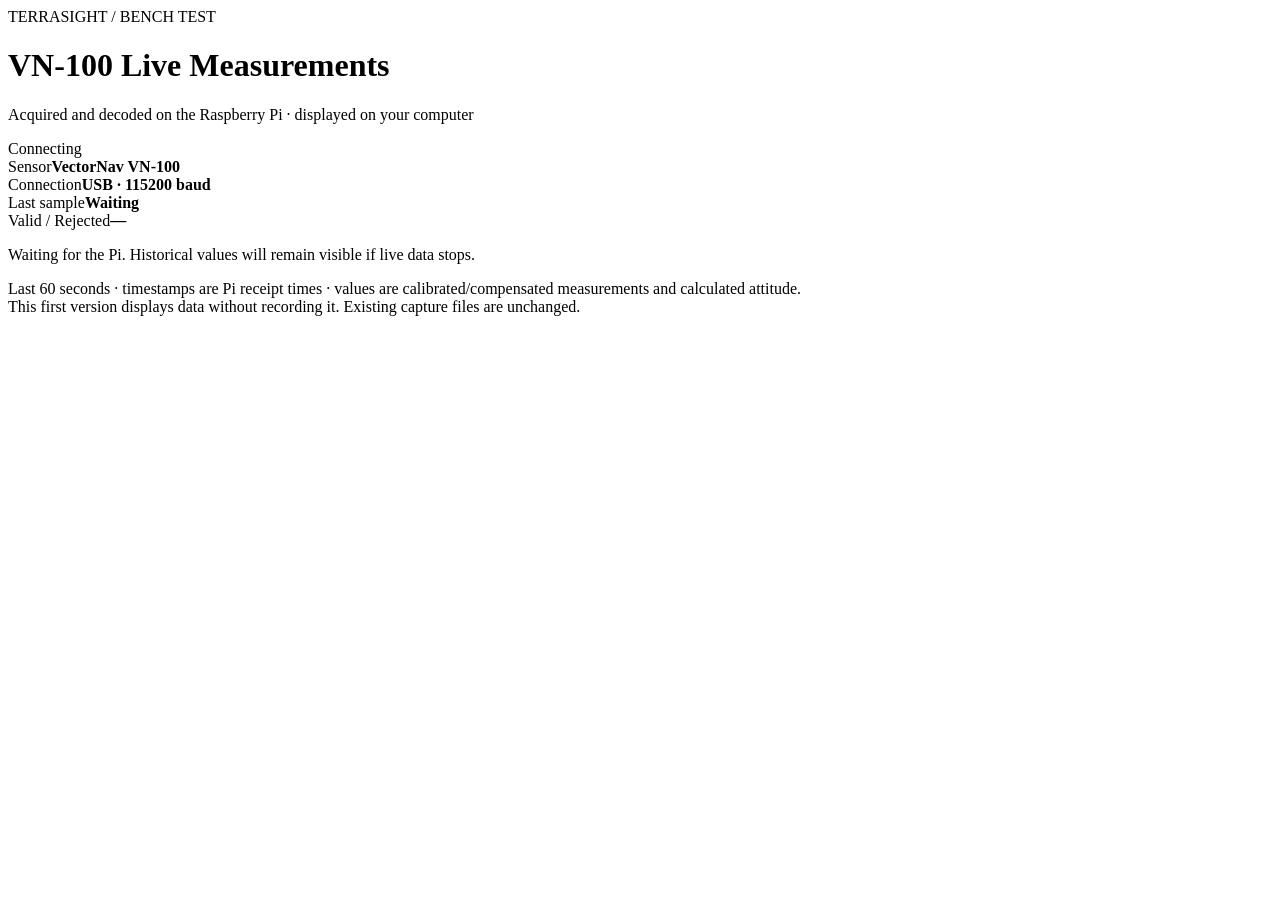
==== web/index.html @ b87aaee5 "Add first VN-100 live browser GUI" ====
<!doctype html>
<html lang="en">
<head>
  <meta charset="utf-8"><meta name="viewport" content="width=device-width,initial-scale=1">
  <title>Terrasight Bench Test</title><link rel="stylesheet" href="/style.css">
  <script src="/app.js" defer></script>
</head>
<body>
  <header><div><div class="eyebrow">TERRASIGHT / BENCH TEST</div><h1>VN-100 Live Measurements</h1>
    <p>Acquired and decoded on the Raspberry Pi · displayed on your computer</p></div>
    <div id="status" role="status" class="badge waiting">Connecting</div></header>
  <section class="summary" aria-label="Connection Details">
    <div><span>Sensor</span><strong>VectorNav VN-100</strong></div>
    <div><span>Connection</span><strong>USB · 115200 baud</strong></div>
    <div><span>Last sample</span><strong id="last">Waiting</strong></div>
    <div><span>Valid / Rejected</span><strong id="counts">—</strong></div>
  </section>
  <p id="notice" class="notice">Waiting for the Pi. Historical values will remain visible if live data stops.</p>
  <main id="plots"></main>
  <footer>Last 60 seconds · timestamps are Pi receipt times · values are calibrated/compensated measurements and calculated attitude.
    <br>This first version displays data without recording it. Existing capture files are unchanged.</footer>
</body></html>
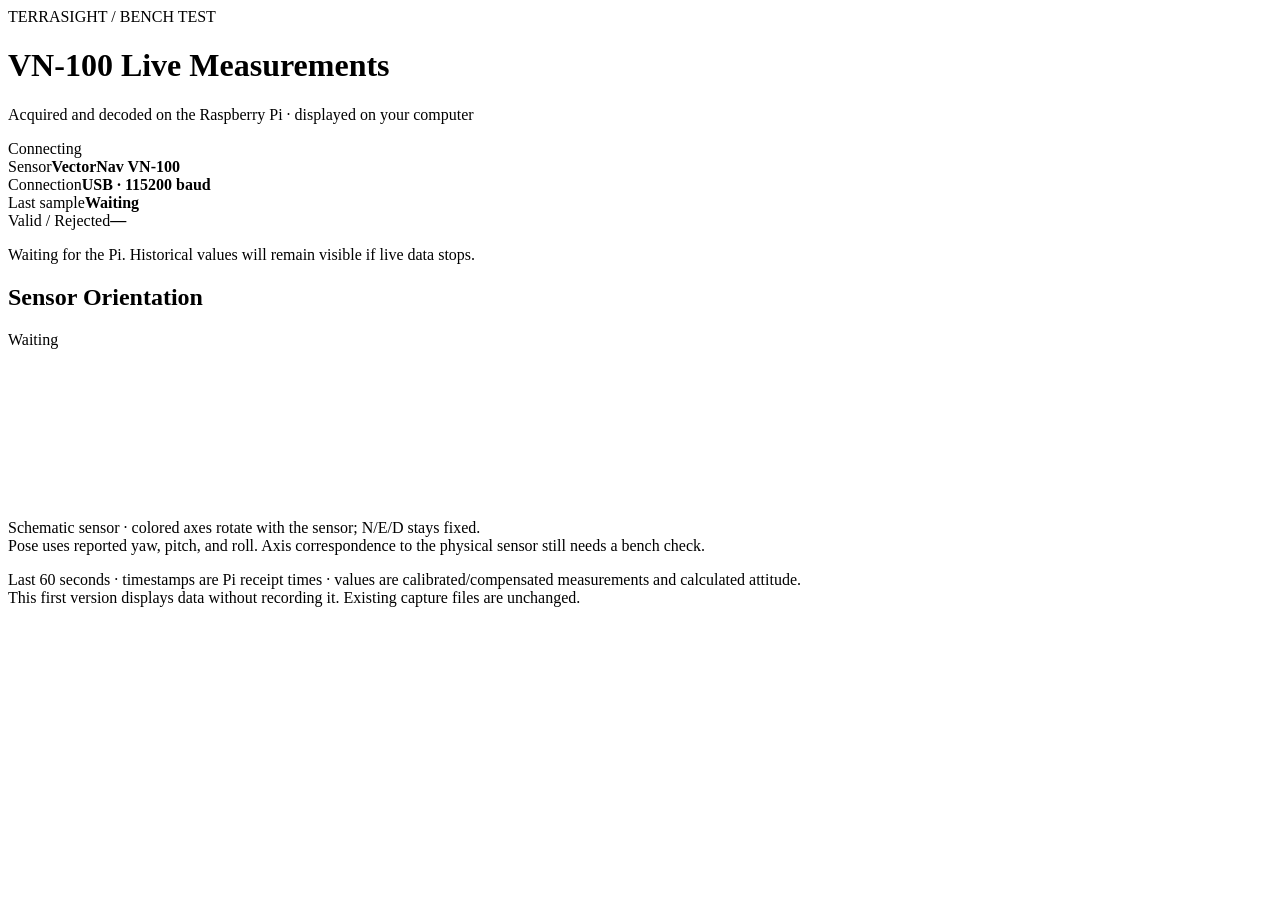
==== commit 30f318af: "Add live VN-100 orientation model with NED axes" ====
--- a/web/index.html
+++ b/web/index.html
@@ -3,7 +3,7 @@
 <head>
   <meta charset="utf-8"><meta name="viewport" content="width=device-width,initial-scale=1">
   <title>Terrasight Bench Test</title><link rel="stylesheet" href="/style.css">
-  <script src="/app.js" defer></script>
+  <script src="/pose.js" defer></script><script src="/app.js" defer></script>
 </head>
 <body>
   <header><div><div class="eyebrow">TERRASIGHT / BENCH TEST</div><h1>VN-100 Live Measurements</h1>
@@ -16,6 +16,11 @@
     <div><span>Valid / Rejected</span><strong id="counts">—</strong></div>
   </section>
   <p id="notice" class="notice">Waiting for the Pi. Historical values will remain visible if live data stops.</p>
+  <article class="orientation-panel">
+    <div class="panel-head"><h2>Sensor Orientation</h2><span class="unit" id="pose-status">Waiting</span></div>
+    <canvas id="pose" role="img" aria-label="Waiting for attitude measurements"></canvas>
+    <p class="pose-caption">Schematic sensor · colored axes rotate with the sensor; N/E/D stays fixed.<br>Pose uses reported yaw, pitch, and roll. Axis correspondence to the physical sensor still needs a bench check.</p>
+  </article>
   <main id="plots"></main>
   <footer>Last 60 seconds · timestamps are Pi receipt times · values are calibrated/compensated measurements and calculated attitude.
     <br>This first version displays data without recording it. Existing capture files are unchanged.</footer>
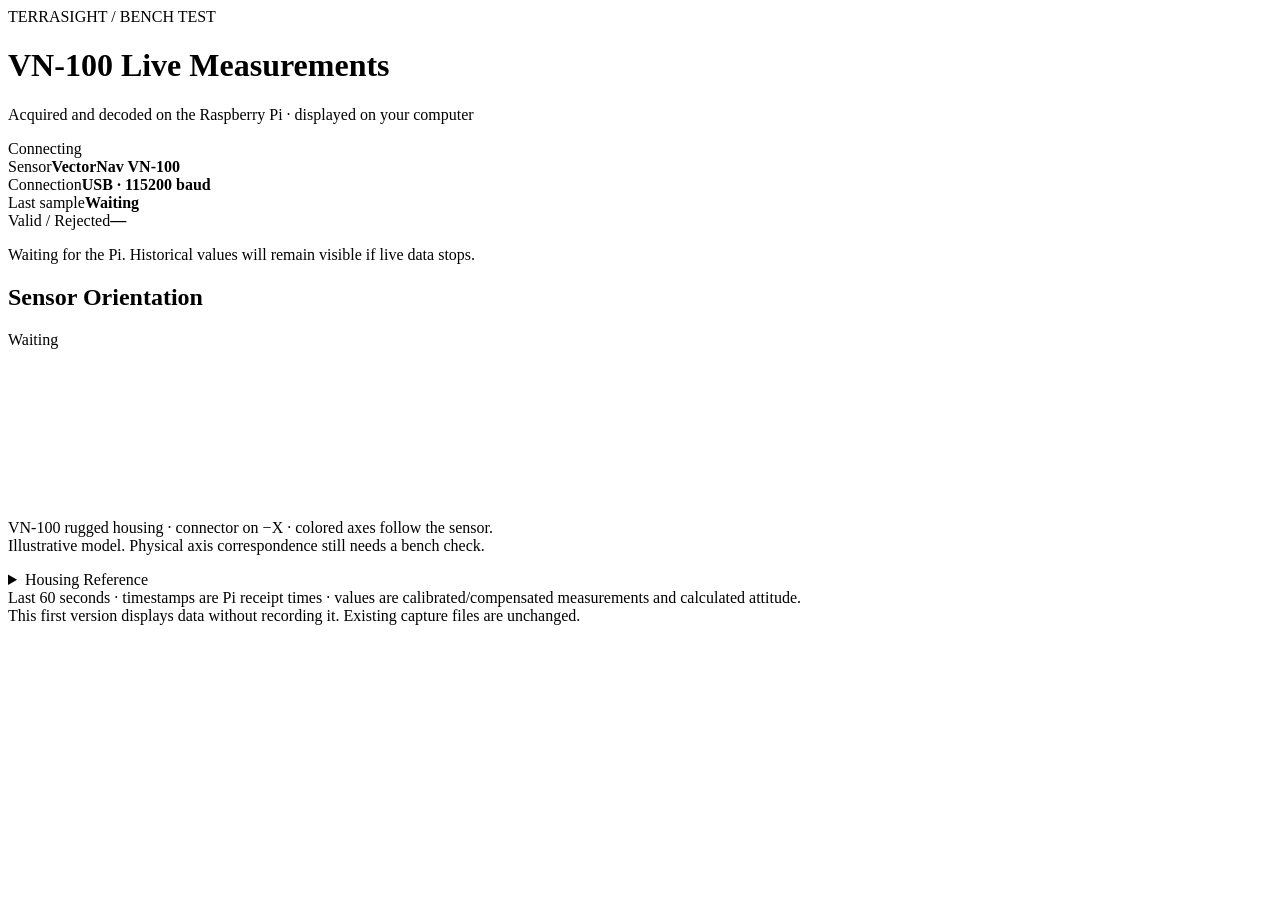
==== commit 2462d92e: "Match orientation model to VN-100 rugged housing reference" ====
--- a/web/index.html
+++ b/web/index.html
@@ -19,7 +19,11 @@
   <article class="orientation-panel">
     <div class="panel-head"><h2>Sensor Orientation</h2><span class="unit" id="pose-status">Waiting</span></div>
     <canvas id="pose" role="img" aria-label="Waiting for attitude measurements"></canvas>
-    <p class="pose-caption">Schematic sensor · colored axes rotate with the sensor; N/E/D stays fixed.<br>Pose uses reported yaw, pitch, and roll. Axis correspondence to the physical sensor still needs a bench check.</p>
+    <p class="pose-caption">VN-100 rugged housing · connector on −X · colored axes follow the sensor.<br>Illustrative model. Physical axis correspondence still needs a bench check.</p>
+    <details class="housing-reference"><summary>Housing Reference</summary>
+      <img src="/vn100-reference.png" alt="Provided reference showing the red rugged VN-100 housing, its connector and mounting tabs, alongside the silver SMD version">
+      <p class="pose-caption">The red rugged unit is represented by the rotating model.</p>
+    </details>
   </article>
   <main id="plots"></main>
   <footer>Last 60 seconds · timestamps are Pi receipt times · values are calibrated/compensated measurements and calculated attitude.
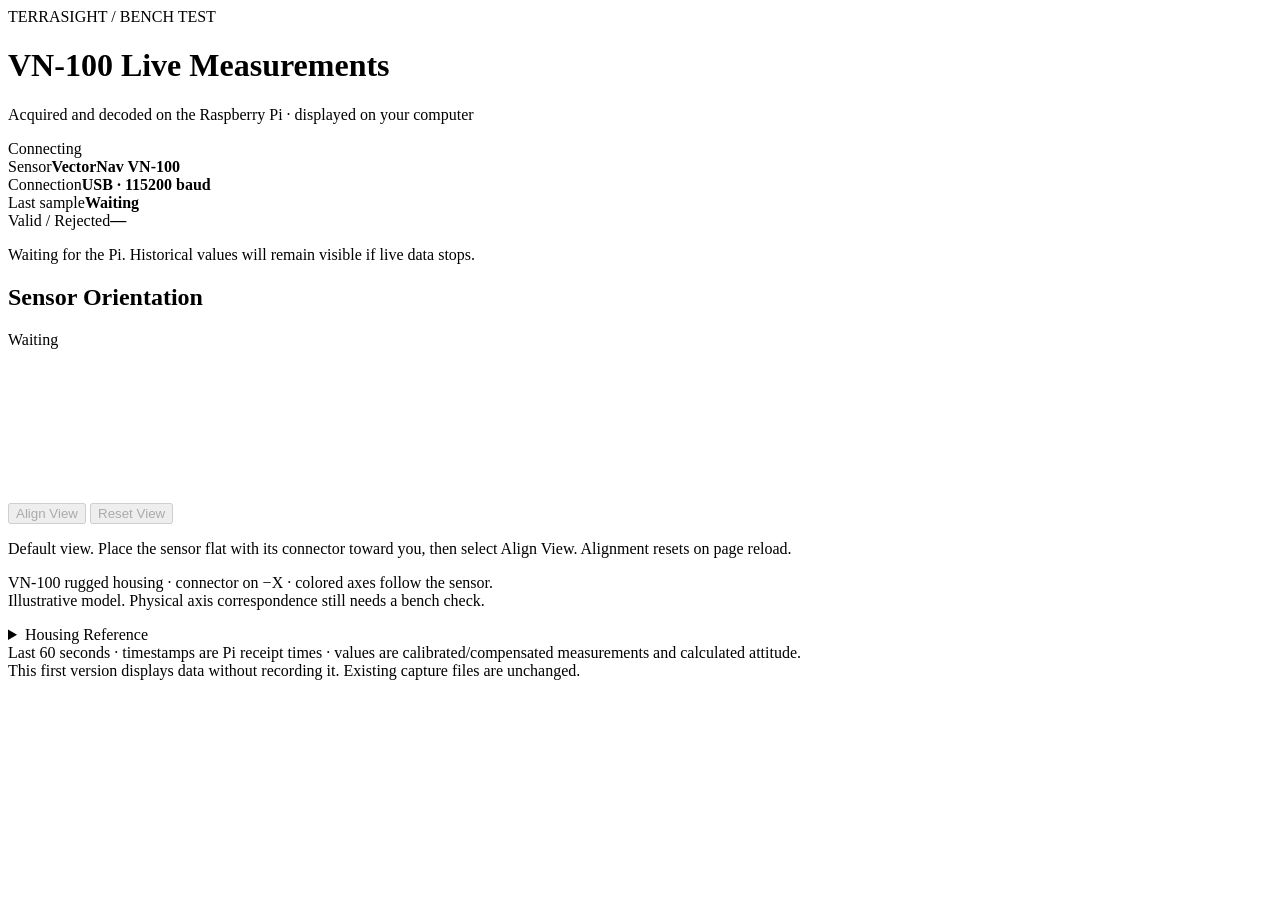
==== commit 9ed6c45b: "Add connector-facing view alignment and reset controls" ====
--- a/web/index.html
+++ b/web/index.html
@@ -19,6 +19,11 @@
   <article class="orientation-panel">
     <div class="panel-head"><h2>Sensor Orientation</h2><span class="unit" id="pose-status">Waiting</span></div>
     <canvas id="pose" role="img" aria-label="Waiting for attitude measurements"></canvas>
+    <div class="pose-controls">
+      <button id="align-view" type="button" disabled>Align View</button>
+      <button id="reset-view" type="button" disabled>Reset View</button>
+    </div>
+    <p id="view-reference" class="pose-caption" role="status">Default view. Place the sensor flat with its connector toward you, then select Align View. Alignment resets on page reload.</p>
     <p class="pose-caption">VN-100 rugged housing · connector on −X · colored axes follow the sensor.<br>Illustrative model. Physical axis correspondence still needs a bench check.</p>
     <details class="housing-reference"><summary>Housing Reference</summary>
       <img src="/vn100-reference.png" alt="Provided reference showing the red rugged VN-100 housing, its connector and mounting tabs, alongside the silver SMD version">
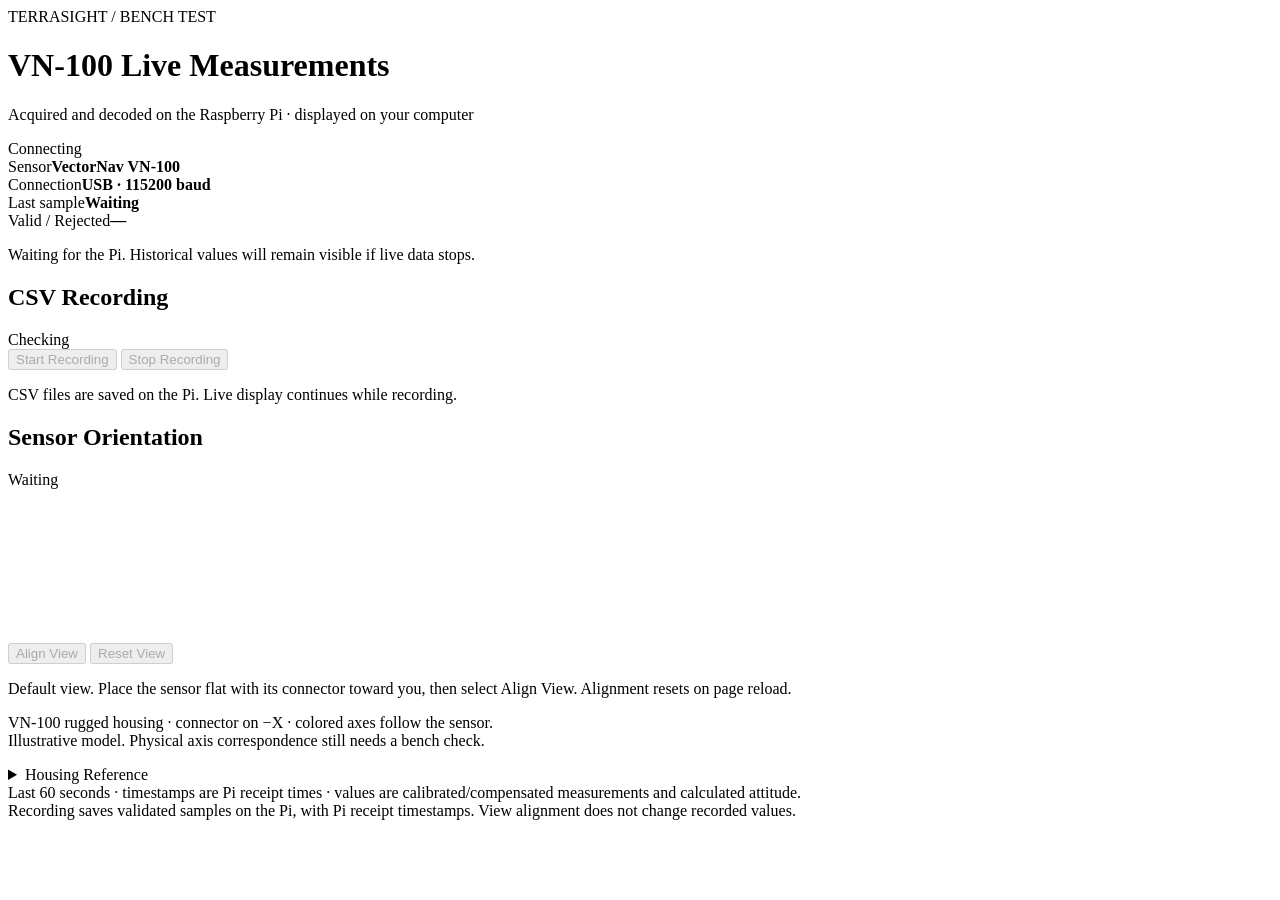
==== commit bfd3b9d4: "Record validated VN-100 samples to Pi CSV with live controls" ====
--- a/web/index.html
+++ b/web/index.html
@@ -16,6 +16,16 @@
     <div><span>Valid / Rejected</span><strong id="counts">—</strong></div>
   </section>
   <p id="notice" class="notice">Waiting for the Pi. Historical values will remain visible if live data stops.</p>
+  <article class="recording-panel" aria-label="CSV Recording">
+    <div class="panel-head"><h2>CSV Recording</h2><span id="recording-status" class="unit" role="status">Checking</span></div>
+    <div class="pose-controls">
+      <button id="start-recording" type="button" disabled>Start Recording</button>
+      <button id="stop-recording" type="button" disabled>Stop Recording</button>
+    </div>
+    <p id="recording-detail" class="pose-caption">CSV files are saved on the Pi. Live display continues while recording.</p>
+    <p id="recording-path" class="recording-path"></p>
+    <p id="recording-error" class="recording-error" role="alert"></p>
+  </article>
   <article class="orientation-panel">
     <div class="panel-head"><h2>Sensor Orientation</h2><span class="unit" id="pose-status">Waiting</span></div>
     <canvas id="pose" role="img" aria-label="Waiting for attitude measurements"></canvas>
@@ -32,5 +42,5 @@
   </article>
   <main id="plots"></main>
   <footer>Last 60 seconds · timestamps are Pi receipt times · values are calibrated/compensated measurements and calculated attitude.
-    <br>This first version displays data without recording it. Existing capture files are unchanged.</footer>
+    <br>Recording saves validated samples on the Pi, with Pi receipt timestamps. View alignment does not change recorded values.</footer>
 </body></html>
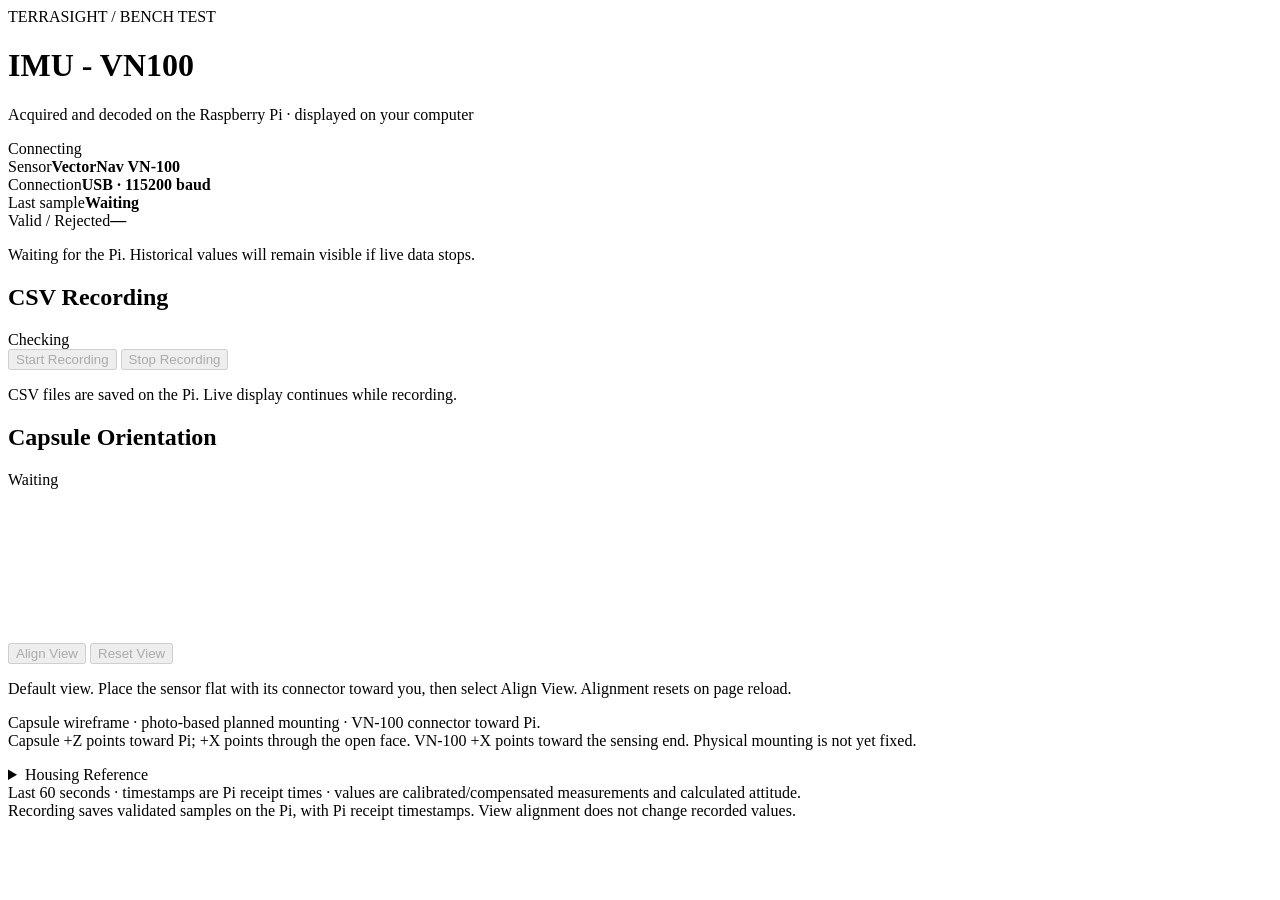
==== commit 202c733f: "Add unified Terrasight dashboard and private Pi connection settings" ====
--- a/web/index.html
+++ b/web/index.html
@@ -3,10 +3,10 @@
 <head>
   <meta charset="utf-8"><meta name="viewport" content="width=device-width,initial-scale=1">
   <title>Terrasight Bench Test</title><link rel="stylesheet" href="/style.css">
-  <script src="/pose.js" defer></script><script src="/app.js" defer></script>
+  <script src="/pose.js" defer></script><script src="/telemetry.js" defer></script><script src="/app.js" defer></script>
 </head>
 <body>
-  <header><div><div class="eyebrow">TERRASIGHT / BENCH TEST</div><h1>VN-100 Live Measurements</h1>
+  <header><div><div class="eyebrow">TERRASIGHT / BENCH TEST</div><h1>IMU - VN100</h1>
     <p>Acquired and decoded on the Raspberry Pi · displayed on your computer</p></div>
     <div id="status" role="status" class="badge waiting">Connecting</div></header>
   <section class="summary" aria-label="Connection Details">
@@ -27,17 +27,17 @@
     <p id="recording-error" class="recording-error" role="alert"></p>
   </article>
   <article class="orientation-panel">
-    <div class="panel-head"><h2>Sensor Orientation</h2><span class="unit" id="pose-status">Waiting</span></div>
+    <div class="panel-head"><h2>Capsule Orientation</h2><span class="unit" id="pose-status">Waiting</span></div>
     <canvas id="pose" role="img" aria-label="Waiting for attitude measurements"></canvas>
     <div class="pose-controls">
       <button id="align-view" type="button" disabled>Align View</button>
       <button id="reset-view" type="button" disabled>Reset View</button>
     </div>
     <p id="view-reference" class="pose-caption" role="status">Default view. Place the sensor flat with its connector toward you, then select Align View. Alignment resets on page reload.</p>
-    <p class="pose-caption">VN-100 rugged housing · connector on −X · colored axes follow the sensor.<br>Illustrative model. Physical axis correspondence still needs a bench check.</p>
+    <p class="pose-caption">Capsule wireframe · photo-based planned mounting · VN-100 connector toward Pi.<br>Capsule +Z points toward Pi; +X points through the open face. VN-100 +X points toward the sensing end. Physical mounting is not yet fixed.</p>
     <details class="housing-reference"><summary>Housing Reference</summary>
       <img src="/vn100-reference.png" alt="Provided reference showing the red rugged VN-100 housing, its connector and mounting tabs, alongside the silver SMD version">
-      <p class="pose-caption">The red rugged unit is represented by the rotating model.</p>
+      <p class="pose-caption">The VN-100 is highlighted inside the capsule wireframe.</p>
     </details>
   </article>
   <main id="plots"></main>
